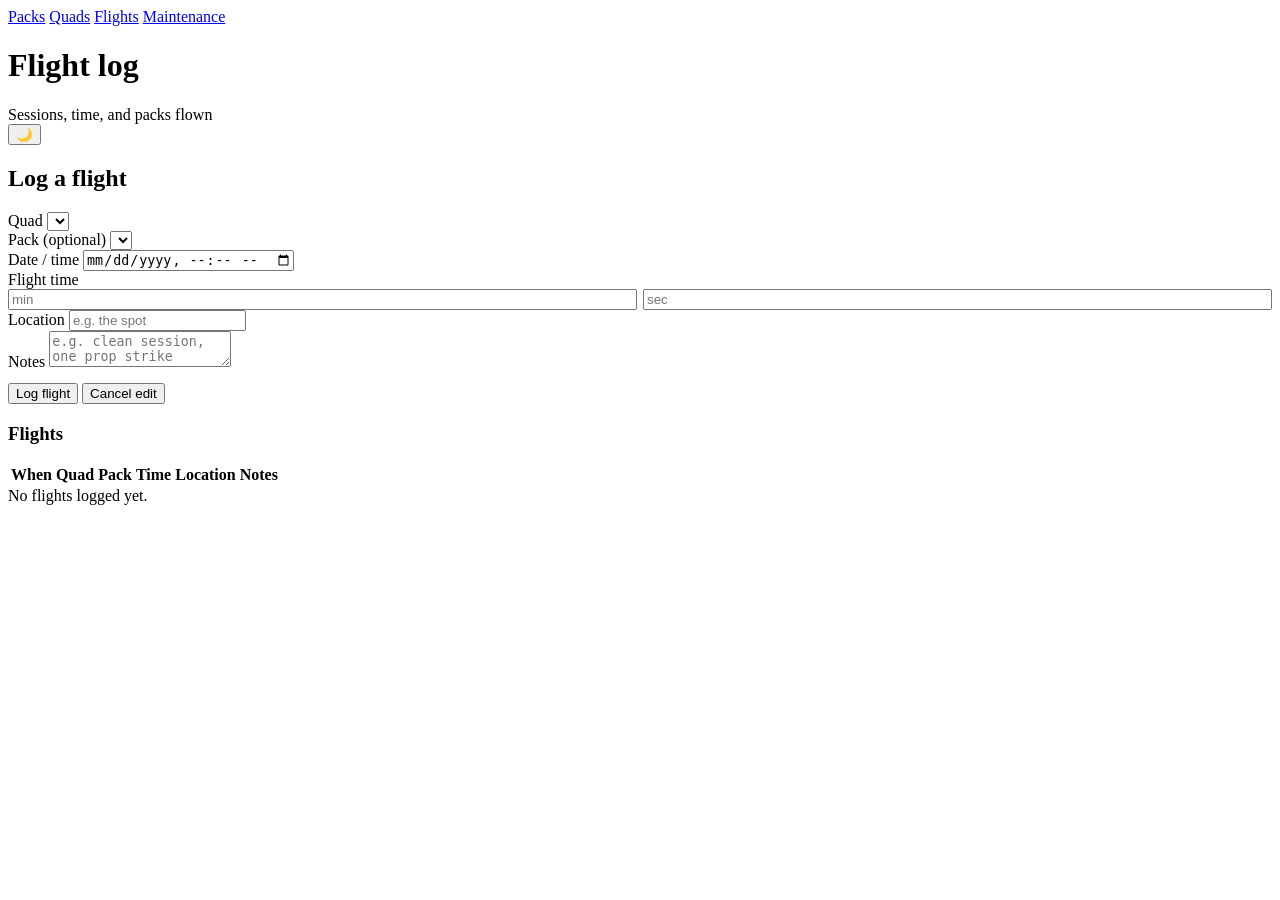
==== app/static/flights.html @ c2ed9c4b "Initial commit: Voltlog FPV operations dashboard Packs, cycles, quads, flights, and maintenance trac" ====
<!DOCTYPE html>
<html lang="en">
<head>
  <meta charset="UTF-8">
  <meta name="viewport" content="width=device-width, initial-scale=1">
  <title>Voltlog — Flight log</title>
  <link rel="stylesheet" href="/static/style.css?v=9">
  <link rel="manifest" href="/static/manifest.webmanifest">
  <meta name="theme-color" content="#11151b">
  <script>
    (function () {
      var t = localStorage.getItem("voltlog-theme");
      if (t) document.documentElement.dataset.theme = t;
    })();
  </script>
</head>
<body>
  <div class="shell">
    <nav class="topnav">
      <a href="/">Packs</a>
      <a href="/quads">Quads</a>
      <a href="/flights" class="active">Flights</a>
      <a href="/maintenance">Maintenance</a>
    </nav>

    <header class="top">
      <div class="brand">
        <h1>Flight log</h1>
        <span class="tagline">Sessions, time, and packs flown</span>
      </div>
      <div class="header-actions">
        <button class="icon-btn" id="theme-btn" title="Toggle light / dark theme">🌙</button>
      </div>
    </header>

    <div class="readout-row" id="summary-row"></div>

    <div class="panel">
      <h2>Log a flight</h2>
      <form id="flight-form">
        <div class="field-grid">
          <div class="field">
            <label for="f-quad">Quad</label>
            <select id="f-quad"></select>
          </div>
          <div class="field">
            <label for="f-pack">Pack (optional)</label>
            <select id="f-pack"></select>
          </div>
          <div class="field">
            <label for="f-time">Date / time</label>
            <input type="datetime-local" id="f-time">
          </div>
          <div class="field">
            <label>Flight time</label>
            <div style="display:flex;gap:6px;">
              <input type="number" id="f-min" min="0" placeholder="min" style="width:50%;">
              <input type="number" id="f-sec" min="0" max="59" placeholder="sec" style="width:50%;">
            </div>
          </div>
          <div class="field">
            <label for="f-location">Location</label>
            <input type="text" id="f-location" placeholder="e.g. the spot">
          </div>
        </div>
        <div class="field" style="margin-bottom: 12px;">
          <label for="f-notes">Notes</label>
          <textarea id="f-notes" placeholder="e.g. clean session, one prop strike"></textarea>
        </div>
        <div class="form-actions">
          <button type="submit" class="primary" id="flight-submit">Log flight</button>
          <button type="button" id="flight-cancel" class="hidden">Cancel edit</button>
        </div>
      </form>
    </div>

    <div class="panel">
      <h3>Flights</h3>
      <table id="flights-table">
        <thead>
          <tr>
            <th>When</th>
            <th>Quad</th>
            <th>Pack</th>
            <th>Time</th>
            <th>Location</th>
            <th>Notes</th>
            <th></th>
            <th></th>
          </tr>
        </thead>
        <tbody id="flights-body"></tbody>
      </table>
      <div class="empty hidden" id="flights-empty">No flights logged yet.</div>
    </div>
  </div>

  <script src="/static/common.js?v=1"></script>
  <script src="/static/flights.js?v=1"></script>
</body>
</html>
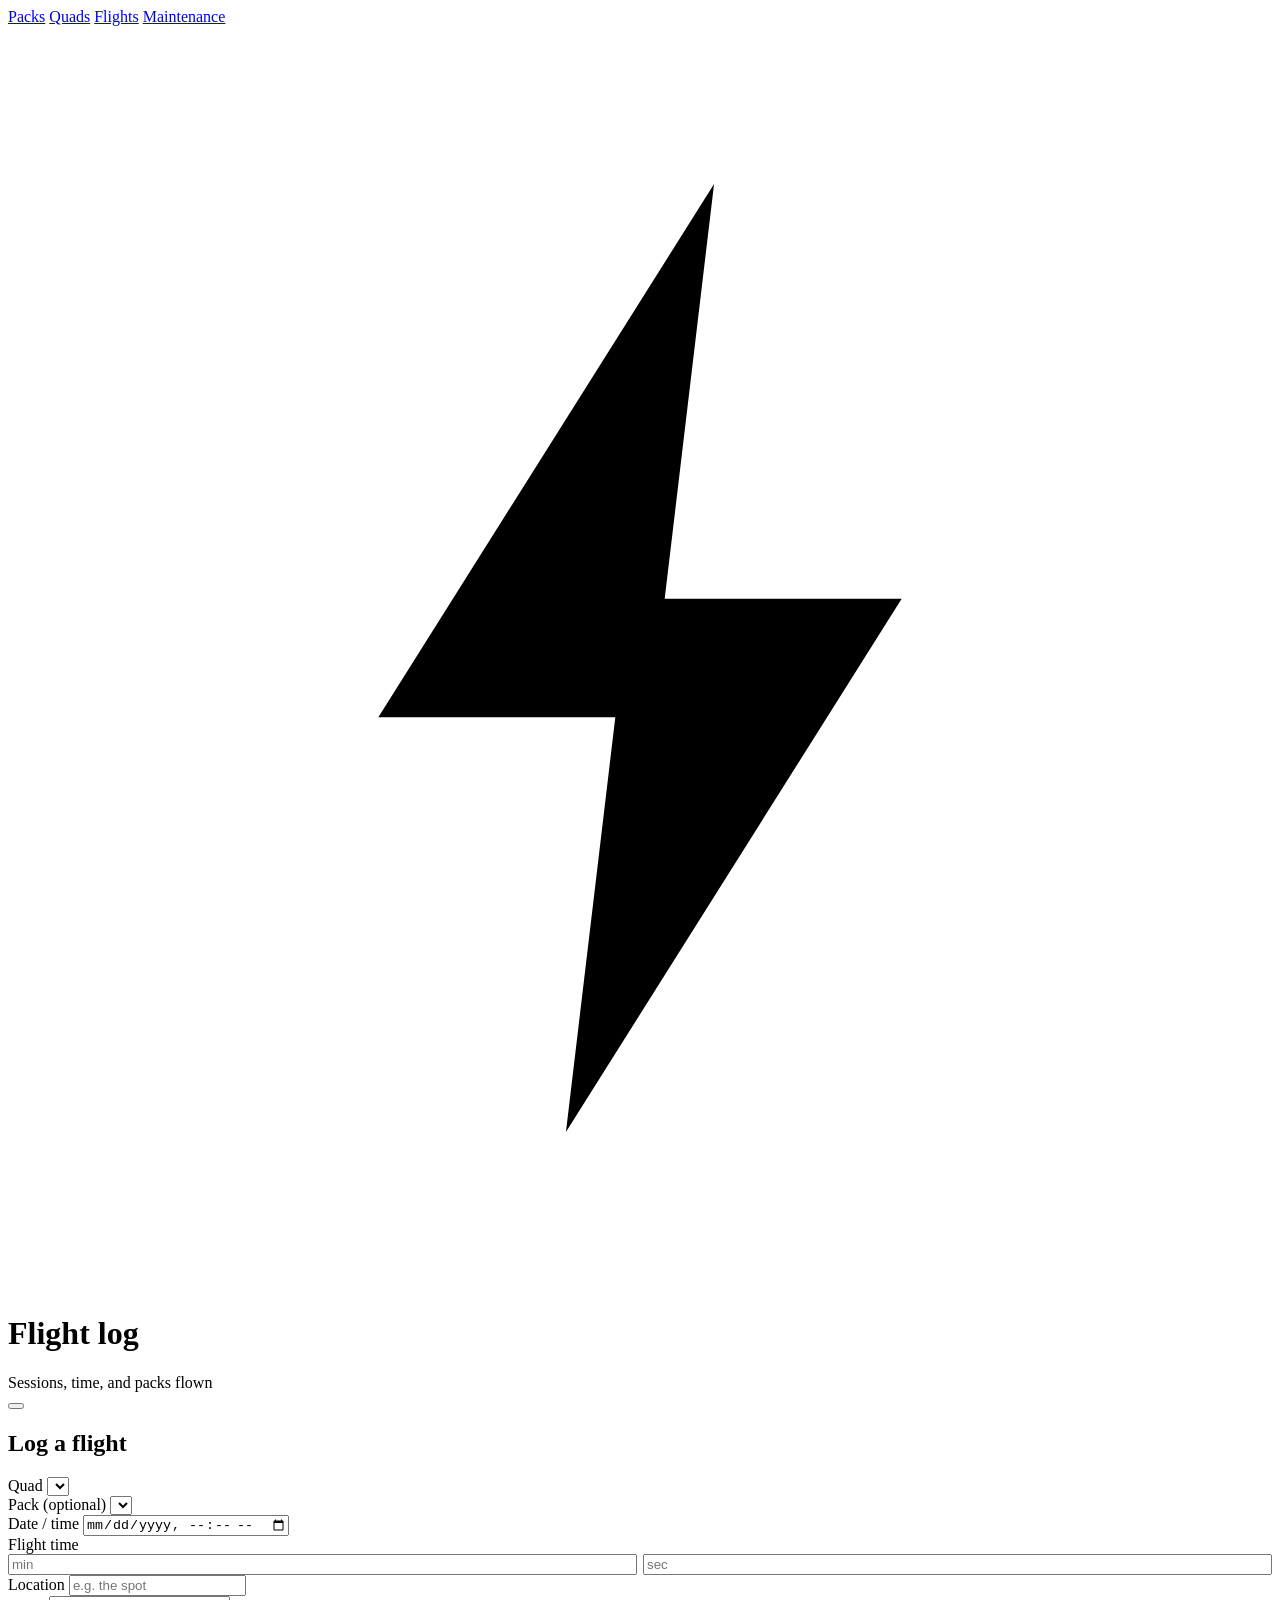
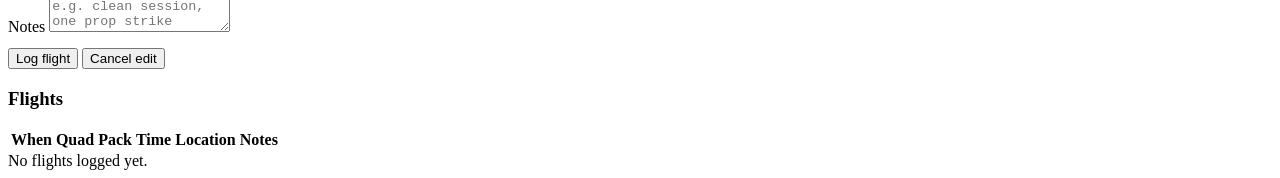
==== commit d0de4c40: "UI overhaul: instrument-panel redesign + mobile responsiveness - Reworked the stylesheet into a cohe" ====
--- a/app/static/flights.html
+++ b/app/static/flights.html
@@ -4,9 +4,12 @@
   <meta charset="UTF-8">
   <meta name="viewport" content="width=device-width, initial-scale=1">
   <title>Voltlog — Flight log</title>
-  <link rel="stylesheet" href="/static/style.css?v=9">
+  <link rel="preconnect" href="https://fonts.googleapis.com">
+  <link rel="preconnect" href="https://fonts.gstatic.com" crossorigin>
+  <link href="https://fonts.googleapis.com/css2?family=Inter:wght@400..700&family=JetBrains+Mono:wght@400;500&display=swap" rel="stylesheet">
+  <link rel="stylesheet" href="/static/style.css?v=14">
   <link rel="manifest" href="/static/manifest.webmanifest">
-  <meta name="theme-color" content="#11151b">
+  <meta name="theme-color" content="#0d1117">
   <script>
     (function () {
       var t = localStorage.getItem("voltlog-theme");
@@ -25,11 +28,12 @@
 
     <header class="top">
       <div class="brand">
+        <svg class="brand-mark" viewBox="0 0 512 512" aria-hidden="true"><path d="M286 64 L150 280 H246 L226 448 L362 232 H266 Z"/></svg>
         <h1>Flight log</h1>
         <span class="tagline">Sessions, time, and packs flown</span>
       </div>
       <div class="header-actions">
-        <button class="icon-btn" id="theme-btn" title="Toggle light / dark theme">🌙</button>
+        <button class="icon-btn icon-only" id="theme-btn" title="Toggle light / dark theme" aria-label="Toggle light / dark theme"></button>
       </div>
     </header>
 
@@ -95,7 +99,7 @@
     </div>
   </div>
 
-  <script src="/static/common.js?v=1"></script>
+  <script src="/static/common.js?v=2"></script>
   <script src="/static/flights.js?v=1"></script>
 </body>
 </html>
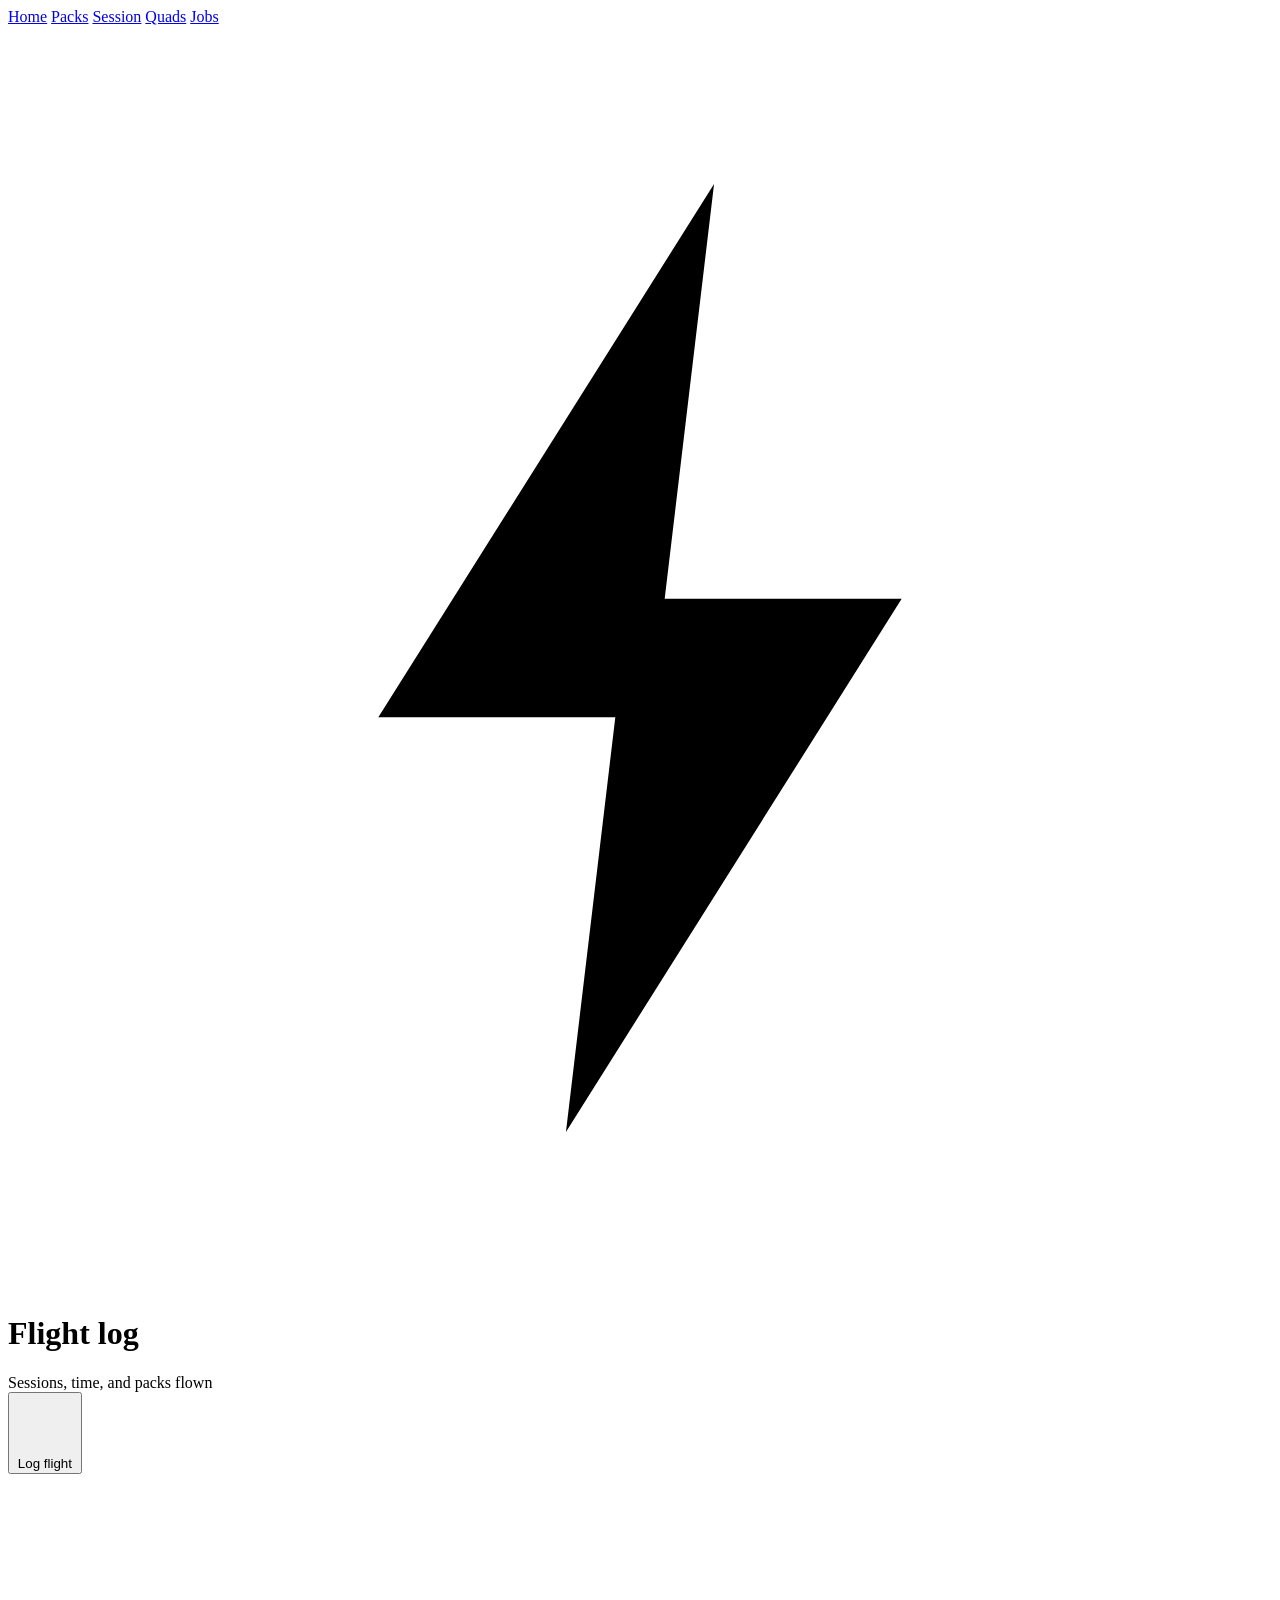
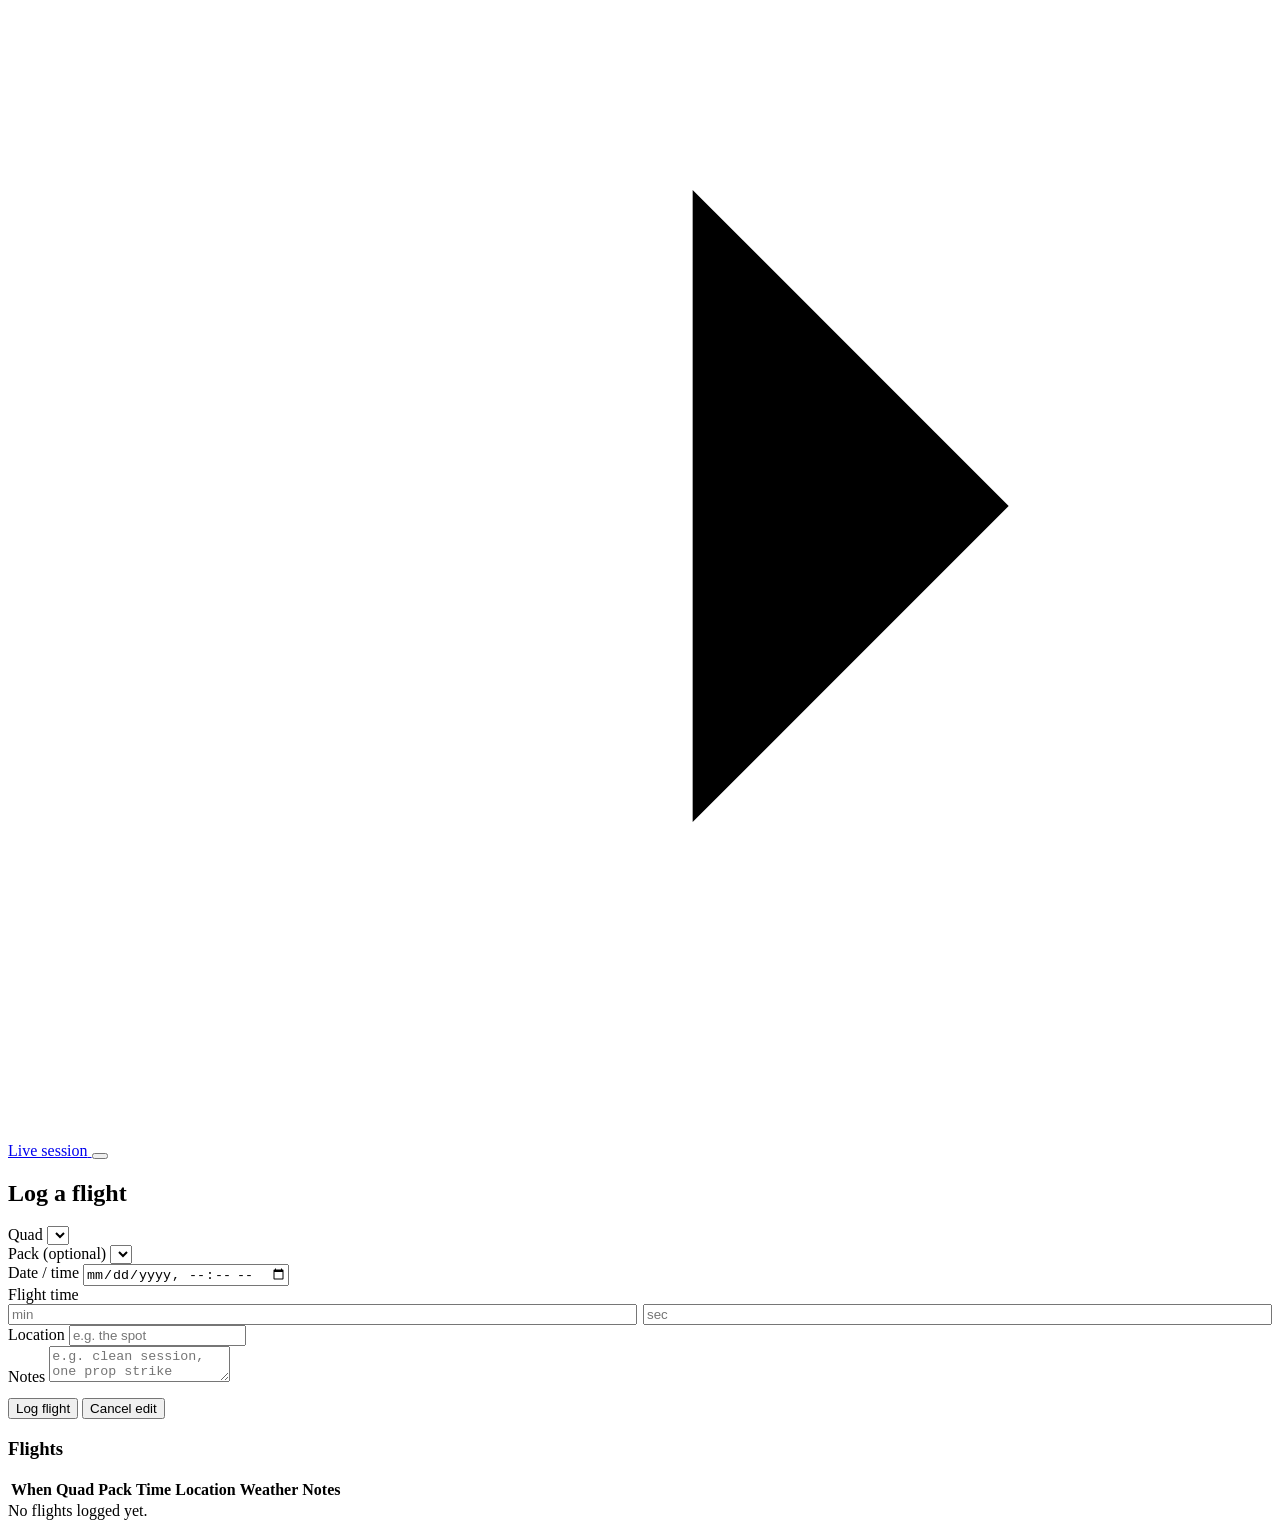
==== commit d570fcb7: "Add session/build/quad features; remove unused Anthropic AI summary - Session: charged-battery group" ====
--- a/app/static/flights.html
+++ b/app/static/flights.html
@@ -7,9 +7,15 @@
   <link rel="preconnect" href="https://fonts.googleapis.com">
   <link rel="preconnect" href="https://fonts.gstatic.com" crossorigin>
   <link href="https://fonts.googleapis.com/css2?family=Inter:wght@400..700&family=JetBrains+Mono:wght@400;500&display=swap" rel="stylesheet">
-  <link rel="stylesheet" href="/static/style.css?v=14">
+  <link rel="stylesheet" href="/static/style.css?v=26">
   <link rel="manifest" href="/static/manifest.webmanifest">
   <meta name="theme-color" content="#0d1117">
+  <meta name="apple-mobile-web-app-capable" content="yes">
+  <meta name="mobile-web-app-capable" content="yes">
+  <meta name="apple-mobile-web-app-title" content="Voltlog">
+  <meta name="apple-mobile-web-app-status-bar-style" content="black-translucent">
+  <link rel="apple-touch-icon" href="/static/apple-touch-icon.png">
+  <link rel="icon" type="image/png" sizes="192x192" href="/static/icon-192.png">
   <script>
     (function () {
       var t = localStorage.getItem("voltlog-theme");
@@ -20,10 +26,11 @@
 <body>
   <div class="shell">
     <nav class="topnav">
-      <a href="/">Packs</a>
+      <a href="/">Home</a>
+      <a href="/packs">Packs</a>
+      <a href="/session" class="active">Session</a>
       <a href="/quads">Quads</a>
-      <a href="/flights" class="active">Flights</a>
-      <a href="/maintenance">Maintenance</a>
+      <a href="/maintenance">Jobs</a>
     </nav>
 
     <header class="top">
@@ -33,13 +40,21 @@
         <span class="tagline">Sessions, time, and packs flown</span>
       </div>
       <div class="header-actions">
+        <button class="primary action-btn" id="add-flight-btn">
+          <svg class="btn-svg" viewBox="0 0 24 24" aria-hidden="true"><path d="M12 5v14M5 12h14"/></svg>
+          <span>Log flight</span>
+        </button>
+        <a class="btn action-btn" href="/session">
+          <svg class="btn-svg" viewBox="0 0 24 24" aria-hidden="true"><path d="M5 12h14M13 6l6 6-6 6"/></svg>
+          <span>Live session</span>
+        </a>
         <button class="icon-btn icon-only" id="theme-btn" title="Toggle light / dark theme" aria-label="Toggle light / dark theme"></button>
       </div>
     </header>
 
     <div class="readout-row" id="summary-row"></div>
 
-    <div class="panel">
+    <div class="panel hidden" id="flight-form-panel">
       <h2>Log a flight</h2>
       <form id="flight-form">
         <div class="field-grid">
@@ -88,6 +103,7 @@
             <th>Pack</th>
             <th>Time</th>
             <th>Location</th>
+            <th>Weather</th>
             <th>Notes</th>
             <th></th>
             <th></th>
@@ -99,7 +115,7 @@
     </div>
   </div>
 
-  <script src="/static/common.js?v=2"></script>
-  <script src="/static/flights.js?v=1"></script>
+  <script src="/static/common.js?v=6"></script>
+  <script src="/static/flights.js?v=3"></script>
 </body>
 </html>
